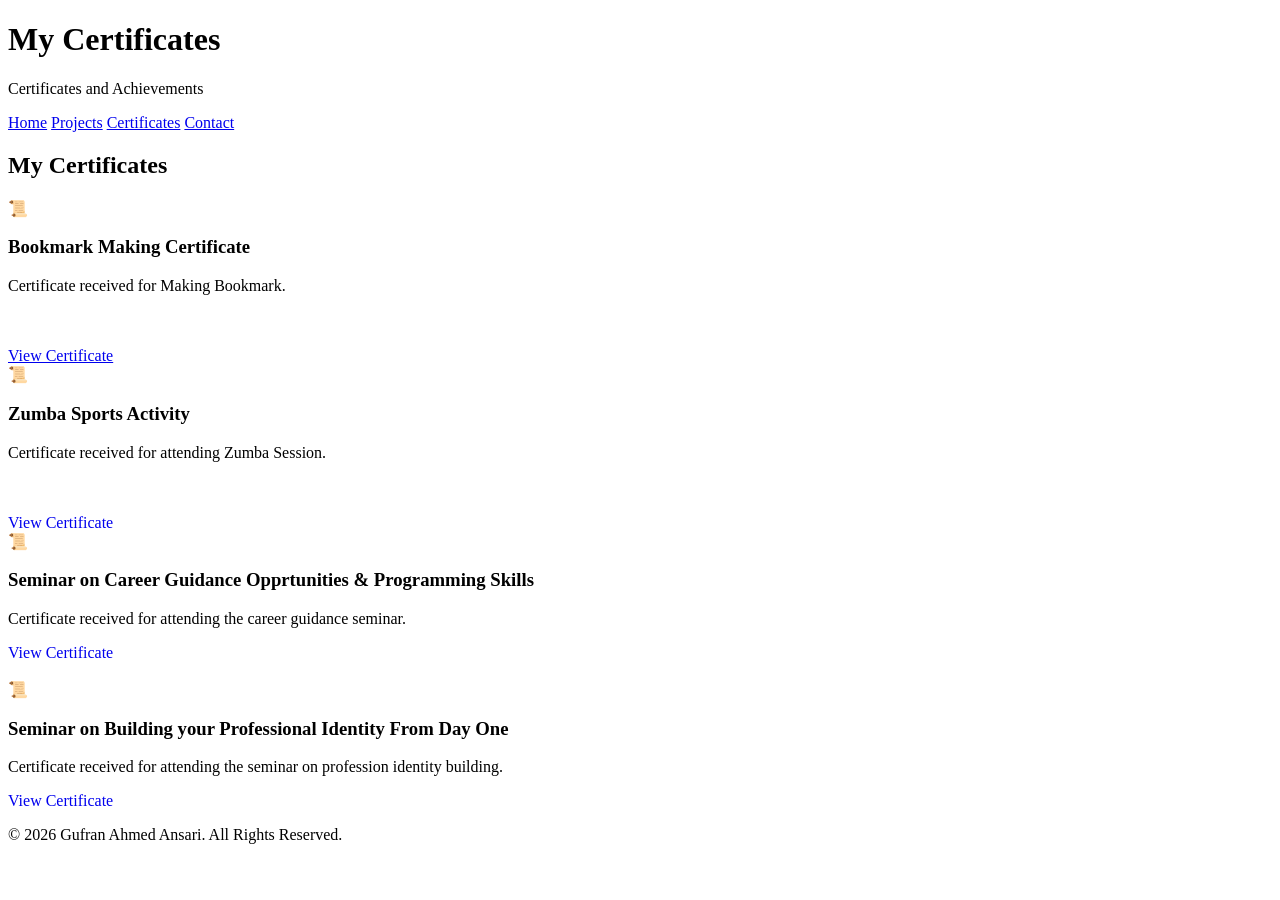
==== Certificates.html @ f1349e7b "Add files via upload" ====
<!DOCTYPE html>
<html lang="en">
    <head>
        <meta charset="UTF-8">
        <meta name="viewport" content="width=device-width, initial-scale=1.0">
        <title>My Certificates</title>
        <link rel="stylesheet" href="style.css">
    </head>
    <body>
        <header>
            <h1>My Certificates</h1>
            <p>Certificates and Achievements</p>
        <nav>
            <a href="index.html">Home</a>
            <a href="projects.html">Projects</a>
            <a href="certificates.html">Certificates</a>
            <a href="contact.html">Contact</a>
        </header>
        </nav>
        <main>
        <section class="certificate-section">
            <h2>My Certificates</h2>
            <div class="certificate-container">
                <div class="certificate-card">
                    <div class="certificate-icon">
                        📜
                    </div>
                    <h3>Bookmark Making Certificate</h3>
                    <p>
                        Certificate received for Making Bookmark.
                    </p><br><br>
                    <a href="PDFs/Bookmark Making.pdf"
                    target="_blank"
                    class="certificate-button"
                    class="certificate-button:hover">
                        View Certificate
                    </a>
                </div>
                <div class="certificate-card">
                    <div class="certificate-icon">
                        📜
                    </div>
                    <h3>Zumba Sports Activity</h3>
                    <p>
                        Certificate received for attending Zumba Session.
                    </p><br><br>
                    <a href="PDFs/Zumba Sports Certificates.pdf"
                    target="_blank"
                    class="certificate-button" style="text-decoration: none;">
                        View Certificate
                    </a>
                </div>
                <div class="certificate-card">
                    <div class="certificate-icon">
                        📜
                    </div>
                    <h3>Seminar on Career Guidance Opprtunities & Programming Skills</h3>
                    <p>
                        Certificate received for attending the career guidance seminar.
                    </p>
                    <a href="PDFs/Career Guidance Certificates.pdf"
                    target="_blank"
                    class="certificate-button" style="text-decoration: none;">
                        View Certificate
                    </a>
                </div><br>
                <div class="certificate-card">
                    <div class="certificate-icon">
                        📜
                    </div>
                    <h3>Seminar on Building your Professional Identity From Day One</h3>
                    <p>
                        Certificate received for attending the seminar on profession identity building.
                    </p>
                    <a href="PDFs/Professional Identity Certificates.pdf"
                    target="_blank"
                    class="certificate-button" style="text-decoration: none;">
                        View Certificate
                    </a>
                </div>
                <!-- <div class="certificate-card">
                    <div class="certificate-icon">
                        📜
                    </div>
                    <h3>IIT Spoken Tutorial</h3>
                    <p>
                        Certificate received for completing
                        an IIT Spoken Tutorial course.
                    </p>
                    <a href="certificates/iit-spoken-tutorial.pdf"
                    target="_blank"
                    class="certificate-button">
                        View Certificate
                    </a>
                </div>
                <div class="certificate-card">
                    <div class="certificate-icon">
                        📜
                    </div>
                    <h3>Secure Programming Using Rust</h3>
                    <p>
                        Certificate received for completing
                        a course related to secure programming
                        using Rust.
                    </p>
                    <a href="certificates/secure-programming-rust.pdf"
                                       target="_blank"
                       class="certificate-button">
                        View Certificate
                    </a>
                </div> -->
            </div>
        </section>
        </main>
        <footer>
            <p>&copy; 2026 Gufran Ahmed Ansari. All Rights Reserved.</p>
        </footer>
    </body>
</html>
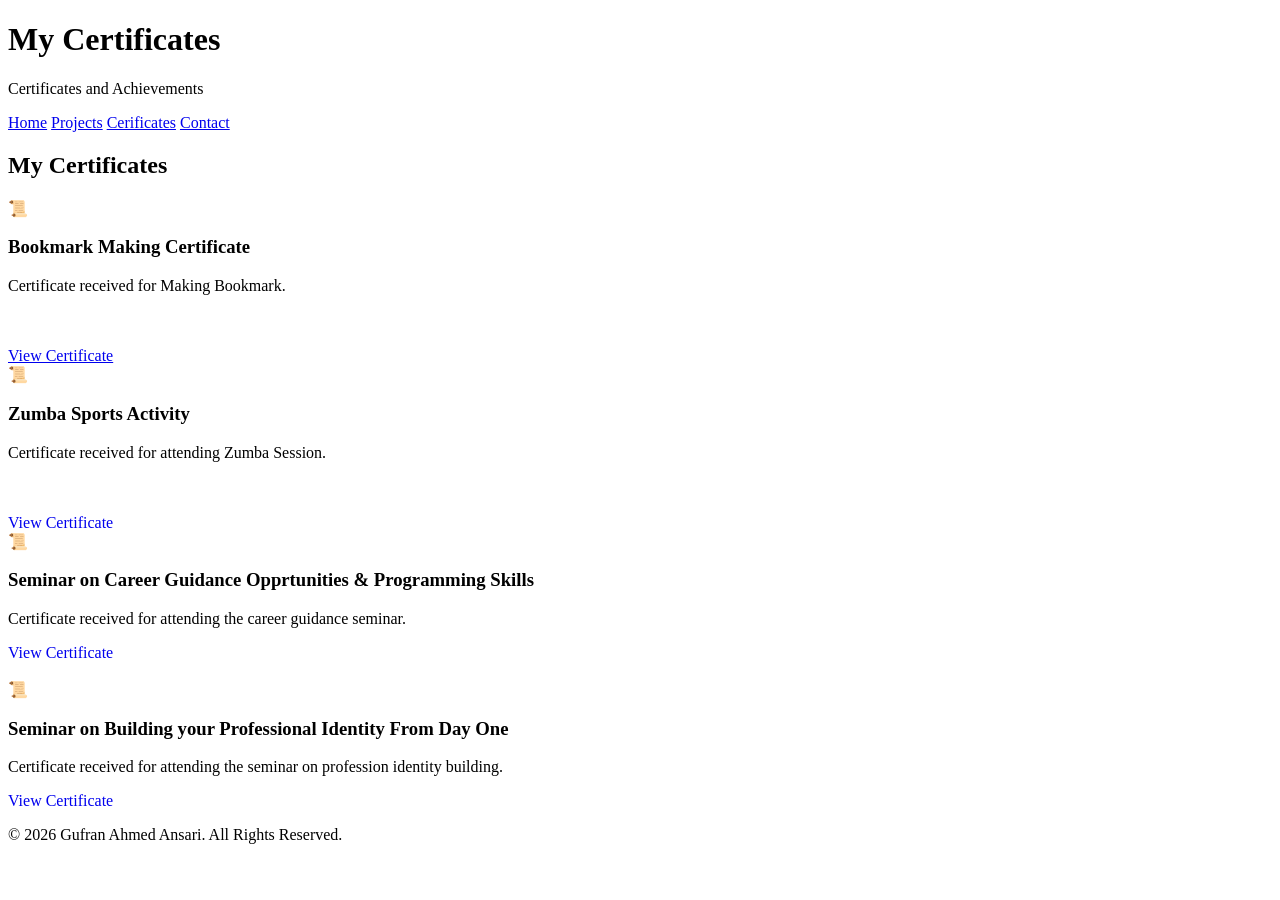
==== commit 18e1d98e: "Restore original Certificates.html content Restored the original content of the Certificates.html fi" ====
--- a/Certificates.html
+++ b/Certificates.html
@@ -11,10 +11,10 @@
             <h1>My Certificates</h1>
             <p>Certificates and Achievements</p>
         <nav>
-            <a href="index.html">Home</a>
-            <a href="projects.html">Projects</a>
-            <a href="certificates.html">Certificates</a>
-            <a href="contact.html">Contact</a>
+             <a href="Index.html">Home</a>
+             <a href="Projects.html">Projects</a>
+             <a href="Certificates.html">Cerificates</a>
+             <a href="Contact.html">Contact</a>
         </header>
         </nav>
         <main>
@@ -116,4 +116,4 @@
             <p>&copy; 2026 Gufran Ahmed Ansari. All Rights Reserved.</p>
         </footer>
     </body>
-</html>+</html>
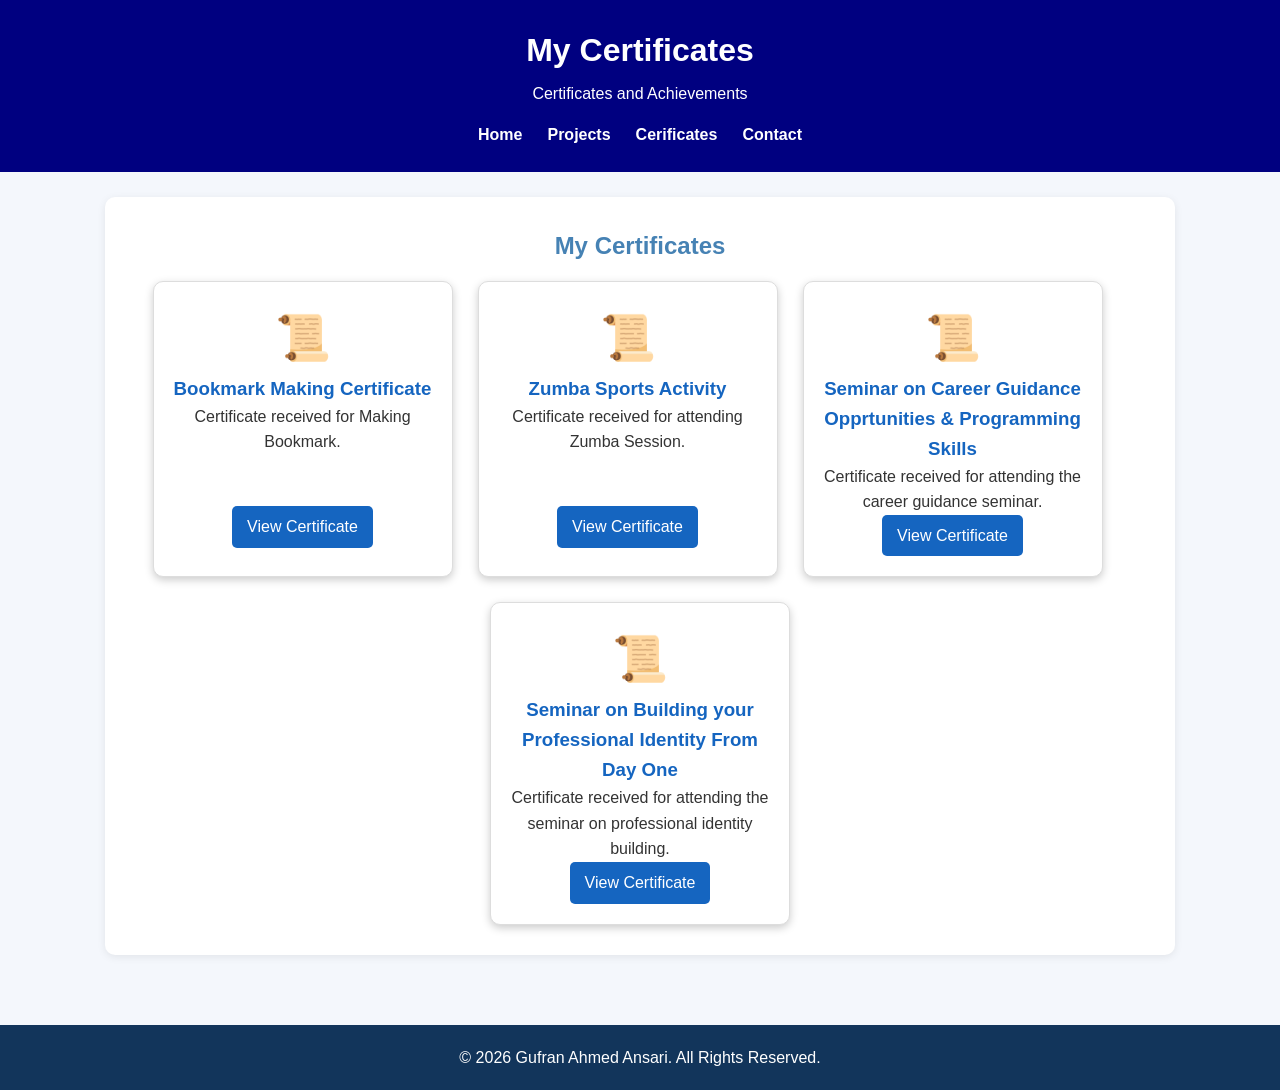
==== commit 1a44d6cd: "Refactor Certificates.html for clarity and structure Fixed HTML structure and improved certificate d" ====
--- a/Certificates.html
+++ b/Certificates.html
@@ -70,7 +70,7 @@
                     </div>
                     <h3>Seminar on Building your Professional Identity From Day One</h3>
                     <p>
-                        Certificate received for attending the seminar on profession identity building.
+                        Certificate received for attending the seminar on professional identity building.
                     </p>
                     <a href="PDFs/Professional Identity Certificates.pdf"
                     target="_blank"
--- a/style.css
+++ b/style.css
@@ -0,0 +1,93 @@
+*{margin: 0;padding: 0;box-sizing: border-box;}
+body {font-family: Arial, sans-serif; background-color: #f4f7fc;
+    color: #333; line-height: 1.6;}
+header {background-color: navy; color: white; text-align: center;
+    padding: 25px 15px;}
+header h1 {margin-bottom: 5px;}
+header p {margin-bottom: 15px;}
+nav {display: flex; justify-content: center; gap: 25px; flex-wrap: wrap;}
+nav a {color: white;text-decoration: none; font-weight: bold;}
+nav a:hover {color: blue;}
+main {max-width: 1100px; margin: auto; padding: 25px 15px;}
+section {background-color: white; margin-bottom: 25px; padding: 25px;
+    border-radius: 10px; box-shadow: 0 2px 8px rgba(0, 0, 0, 0.08);}
+section h2 {color:steelblue; margin-bottom: 15px;}
+.hero {display: flex; align-items: center; justify-content: space-between;
+    gap: 30px;}
+article{font-weight: bolder; font-family: 'Franklin Gothic Medium', 'Arial Narrow', Arial, sans-serif; }
+.hero-text {flex: 1;}
+.hero-text h2 {font-size: 32px;}
+.hero-image {flex: 1;text-align: center;}
+.hero-image img {width: 100%;max-width: 280px;height: auto;
+    border-radius: 100%;border: 5px solid #d8e8f5;}
+.button {display: inline-block;background-color: #1769aa;color: white;
+    padding: 10px 18px;margin-top: 15px;border-radius: 5px;
+    text-decoration: none;}
+.button:hover {background-color: #12355b;}
+.about aside {background-color: #eef6ff;padding: 15px;margin-top: 15px;
+    border-left: 4px solid #1769aa;}
+.about ul {margin-left: 20px;}
+.skill-box {display: flex;flex-wrap: wrap;gap: 15px;}
+.skill-box div {background-color: #dceeff;color: #12355b;
+    padding: 12px 25px;border-radius: 5px;font-weight: bold;}
+.video-section video {display: block;max-width: 700px;margin: 15px auto 0;}
+.projects-section {display: grid;grid-template-columns: repeat(3, 1fr);
+    gap: 20px;}
+.projects-section h2 {grid-column: 1 / -1;}
+.project-card {padding: 15px;border: 1px solid #d5e2ee;border-radius: 8px;
+    background-color: #f9fcff;}.project-detail {
+    background: white;
+    max-width: 800px;
+    margin: 40px auto;
+    padding: 30px;
+    border-radius: 10px;
+    box-shadow: 0 4px 10px rgba(0, 0, 0, 0.1);
+}
+.project-detail img {width: 100%;max-height: 350px;object-fit: cover;
+    border-radius: 8px;}
+.project-detail h2 {color: #1565c0;margin-top: 20px;}
+.project-detail h3 {color: #333;margin-top: 20px;}
+.project-detail li {margin: 8px 0;}
+.certificate-section {text-align: center; padding: 30px;}
+.certificate-container {display: flex; justify-content: center; gap: 25px; flex-wrap: wrap;}
+.certificate-card {width: 300px;padding: 20px;background: white;border: 1px solid #ddd;
+    border-radius: 10px;box-shadow: 0 3px 8px #ccc;}
+.certificate-icon {font-size: 45px;}
+.certificate-card h3 {color: #1565c0;}
+.certificate-button {display: inline-block;padding: 8px 15px;background: #1565c0;
+    color: white;text-decoration: none;border-radius: 5px;}
+.certificate-button:hover {background: #0d47a1;}
+.back-button {display: inline-block;margin-top: 20px;padding: 10px 18px;
+    background: #1565c0;color: white;text-decoration: none;border-radius: 5px;}
+.back-button:hover {background: #0d47a1;}
+.table-container {overflow-x: auto;}
+table {width: 100%;border-collapse: collapse;margin-top: 10px;}
+th,
+td {border: 1px solid #b7c9da;padding: 12px;text-align: left;}
+th {background-color: #12355b;color: white;}
+tr:nth-child(even) {background-color: #f2f7fc;}
+.links-section a {color: #1769aa;}
+.contact-section {max-width: 700px;margin: auto;}
+form {display: flex;flex-direction: column;gap: 10px;}
+input,
+select,
+textarea {width: 100%;padding: 10px;border: 1px solid #b7c9da;
+    border-radius: 5px;font-family: inherit;font-size: 15px;}
+fieldset {border: 1px solid #b7c9da;padding: 15px;border-radius: 5px;}
+fieldset label {display: inline-block;margin-right: 15px;}
+fieldset input {width: auto;margin-right: 5px;}
+textarea {resize: vertical;}
+.form-buttons {display: flex;gap: 10px;margin-top: 10px;}
+button {background-color: #1769aa;color: white;border: none;
+    padding: 11px 25px;border-radius: 5px;cursor: pointer;font-size: 15px;}
+button:hover {background-color: #12355b;}
+footer {background-color: #12355b;color: white;text-align: center;
+    padding: 20px;margin-top: 20px;}
+@media (max-width: 768px)
+{
+    .hero {flex-direction: column-reverse;text-align: center;}
+    .hero-text h2 {font-size: 26px;}
+    .projects-section {grid-template-columns: 1fr;}
+    .project-card img {height: auto;max-height: 250px;}
+    nav {gap: 15px;}
+    section {padding: 18px;}}
